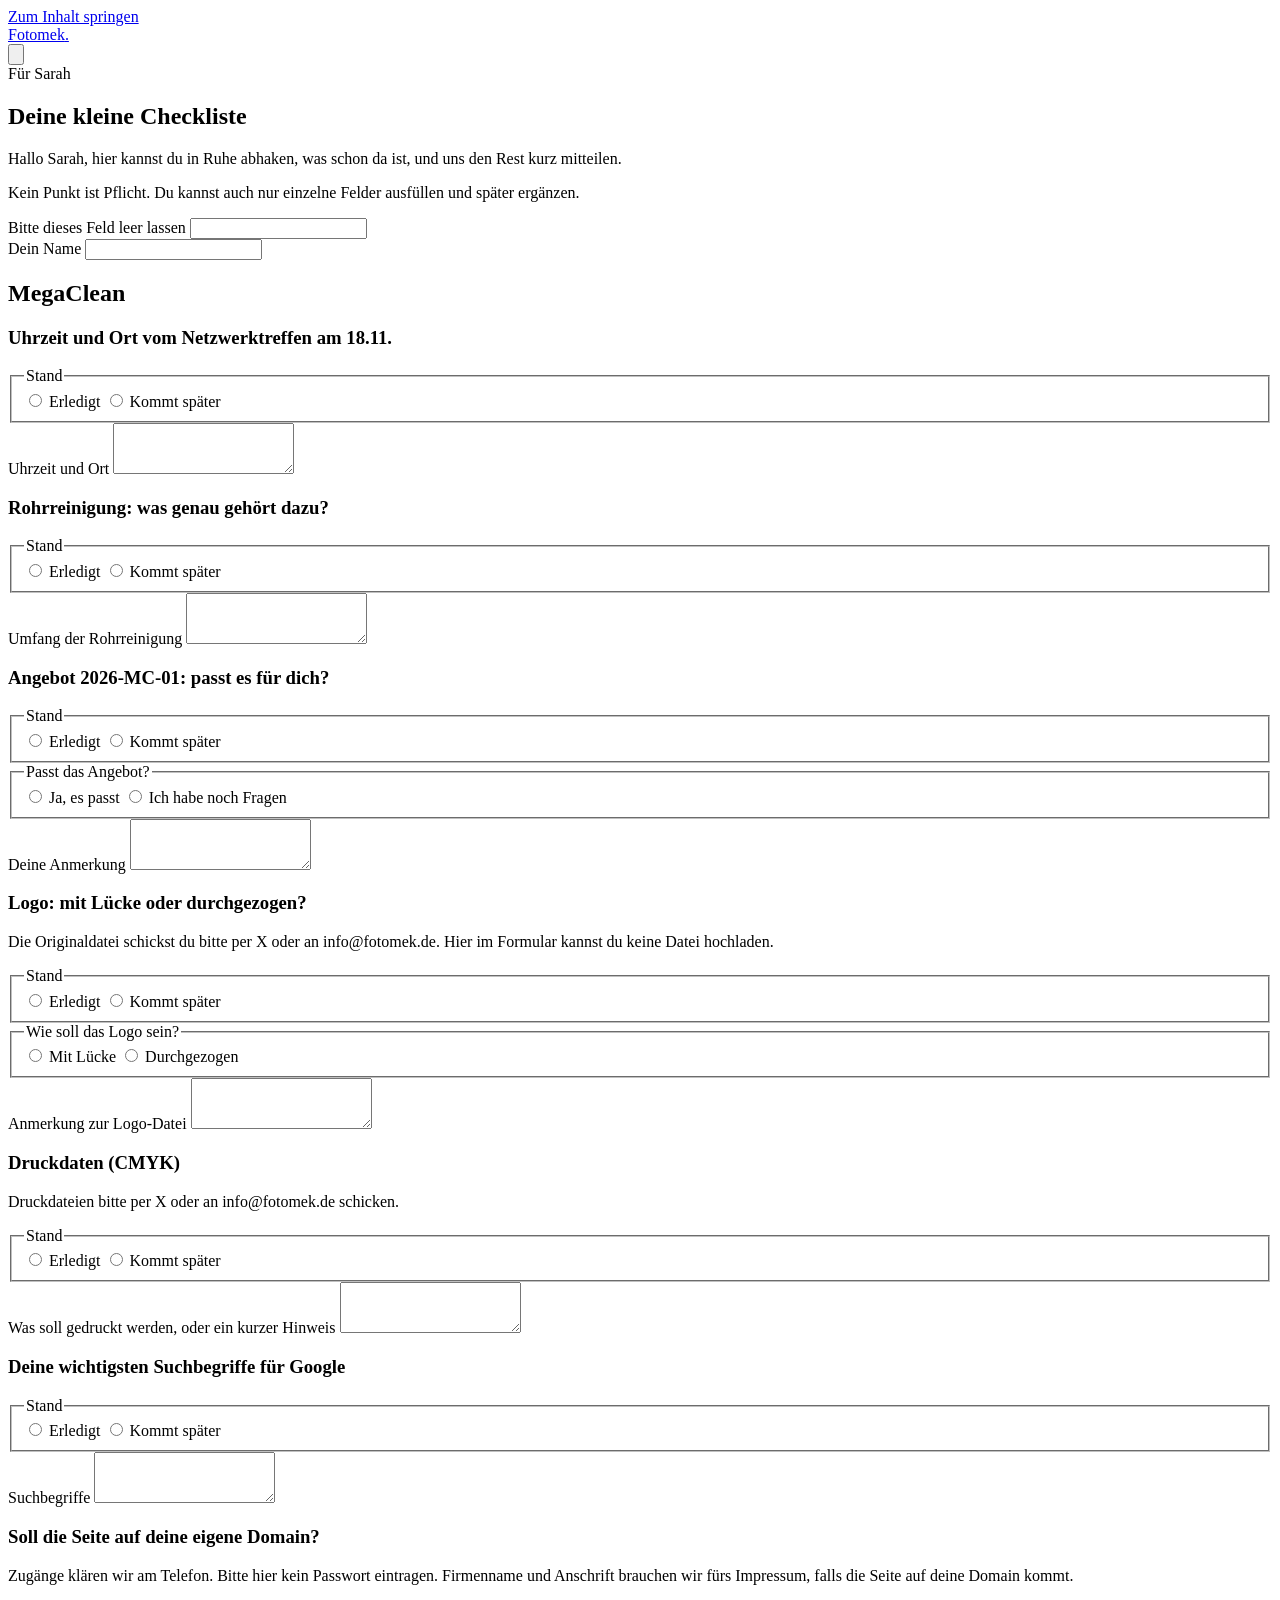
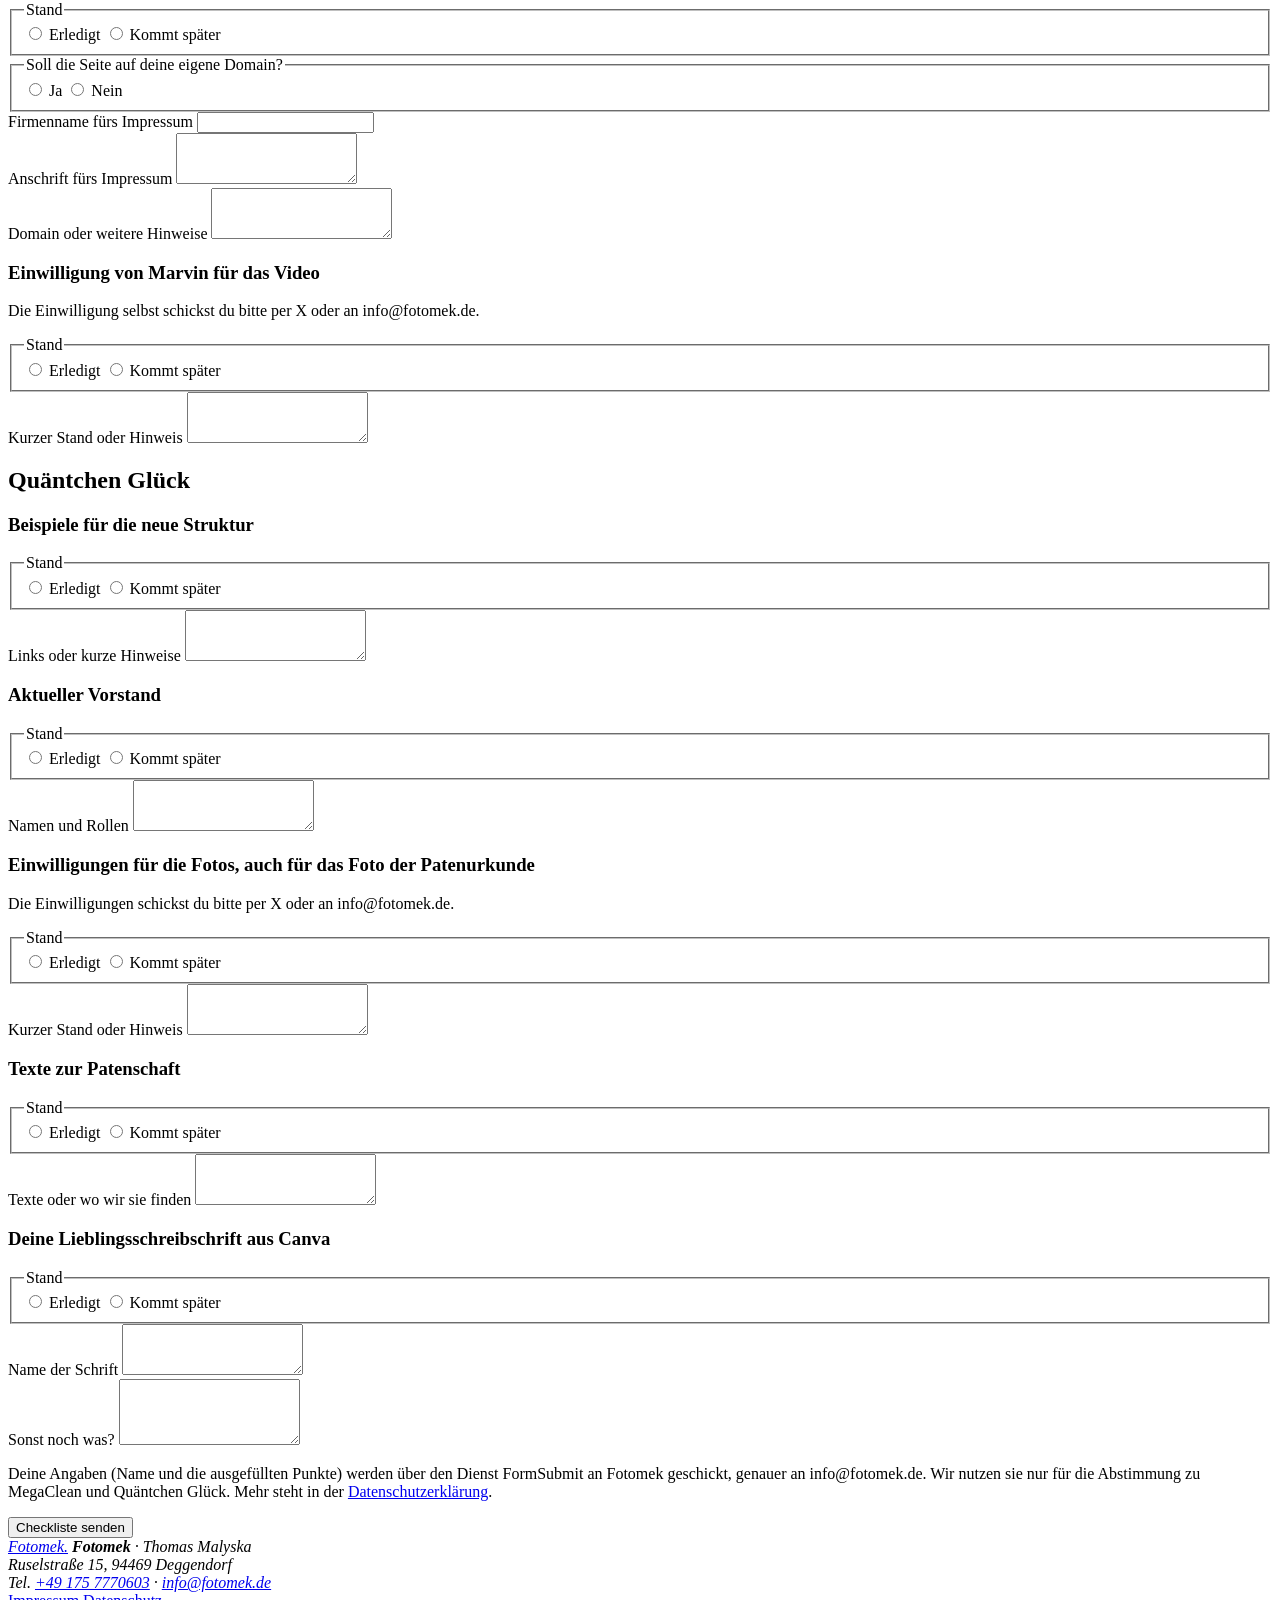
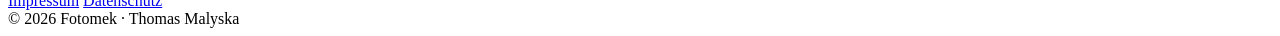
==== sarah-checkliste/index.html @ 7efbed42 "Checkliste-Formular für Sarah unter /sarah-checkliste/ (noindex, FormSubmit an info@fotomek.de)." ====
<!DOCTYPE html>
<html lang="de">
<head>
<meta charset="utf-8">
<meta name="viewport" content="width=device-width, initial-scale=1, viewport-fit=cover">
<title>Checkliste für Sarah | Fotomek</title>
<meta name="description" content="Checkliste von Fotomek für Sarah zu MegaClean und Quäntchen Glück.">
<meta name="robots" content="noindex">
<meta name="color-scheme" content="light">
<meta name="theme-color" content="#fcfcfb">
<link rel="canonical" href="https://fotomek.github.io/fotomek-vorschau/sarah-checkliste/">
<link rel="icon" href="data:image/svg+xml,%3Csvg xmlns='http://www.w3.org/2000/svg' viewBox='0 0 32 32'%3E%3Crect width='32' height='32' rx='7' fill='%23111213'/%3E%3Ctext x='16' y='23' text-anchor='middle' font-family='Georgia%2Cserif' font-size='21' font-weight='700' fill='%23d1ab14'%3EF%3C/text%3E%3C/svg%3E">
<link rel="preload" href="/fotomek-vorschau/fonts/inter-latin.woff2" as="font" type="font/woff2" crossorigin>
<link rel="preload" href="/fotomek-vorschau/fonts/sora-latin.woff2" as="font" type="font/woff2" crossorigin>
<link rel="stylesheet" href="/fotomek-vorschau/assets/site.css">
<link rel="stylesheet" href="/fotomek-vorschau/assets/variante.css">
<link rel="stylesheet" href="/fotomek-vorschau/assets/farben.css">
<link rel="stylesheet" href="/fotomek-vorschau/assets/kontaktformular.css">
<link rel="stylesheet" href="/fotomek-vorschau/sarah-checkliste/checkliste.css">
<script>document.documentElement.classList.add('js');</script>
</head>
<body>
<a class="skip" href="#main">Zum Inhalt springen</a>
<header class="site" id="top">
  <div class="wrap nav">
    <a class="logo" href="https://fotomek.de/" aria-label="Fotomek, zur Website">Fotomek<span>.</span></a>
    <div class="nav-r">
      <button type="button" class="icon-btn theme-toggle" aria-pressed="false" aria-label="Dunkle Darstellung einschalten" title="Hell/Dunkel"><svg viewBox="0 0 24 24" fill="none" stroke="currentColor" stroke-width="1.6" stroke-linecap="round" stroke-linejoin="round" aria-hidden="true" focusable="false" class="i-moon"><path d="M20 14.5A8 8 0 0 1 9.5 4a8 8 0 1 0 10.5 10.5z"/></svg><svg viewBox="0 0 24 24" fill="none" stroke="currentColor" stroke-width="1.6" stroke-linecap="round" stroke-linejoin="round" aria-hidden="true" focusable="false" class="i-sun"><circle cx="12" cy="12" r="4"/><path d="M12 2v2M12 20v2M2 12h2M20 12h2M4.9 4.9l1.4 1.4M17.7 17.7l1.4 1.4M4.9 19.1l1.4-1.4M17.7 6.3l1.4-1.4"/></svg></button>
    </div>
  </div>
</header>
<main id="main" class="cl-main">
<section class="page-hero">
  <div class="wrap">
    <span class="eyebrow">Für Sarah</span>
    <h1>Deine kleine Checkliste</h1>
    <p class="lead">Hallo Sarah, hier kannst du in Ruhe abhaken, was schon da ist, und uns den Rest kurz mitteilen.</p>
    <p class="cl-note">Kein Punkt ist Pflicht. Du kannst auch nur einzelne Felder ausfüllen und später ergänzen.</p>
  </div>
</section>
<section>
  <div class="wrap">
    <form class="kform cl-form" action="https://formsubmit.co/info@fotomek.de" method="POST" accept-charset="UTF-8">
      <input type="hidden" name="_next" value="https://fotomek.github.io/fotomek-vorschau/sarah-checkliste/danke/">
      <input type="hidden" name="_subject" value="Checkliste von Sarah, MegaClean und Quäntchen Glück">
      <input type="hidden" name="_template" value="table">
      <input type="hidden" name="_captcha" value="false">
      <input type="hidden" name="Formular" value="https://fotomek.github.io/fotomek-vorschau/sarah-checkliste/">
      <div class="hp" aria-hidden="true">
        <label for="cl-honey">Bitte dieses Feld leer lassen</label>
        <input id="cl-honey" type="text" name="_honey" tabindex="-1" autocomplete="off">
      </div>

      <div class="field">
        <label for="cl-name">Dein Name</label>
        <input id="cl-name" name="Name" type="text" autocomplete="name" maxlength="120">
      </div>

      <div class="cl-block">
        <h2>MegaClean</h2>
  <article class="cl-item">
    <h3>Uhrzeit und Ort vom Netzwerktreffen am 18.11.</h3>
    <fieldset class="seg">
      <legend>Stand</legend>
      <div class="seg-opts">
        <label><input type="radio" name="MC Netzwerktreffen Stand" value="Erledigt"> Erledigt</label>
        <label><input type="radio" name="MC Netzwerktreffen Stand" value="Kommt später"> Kommt später</label>
      </div>
    </fieldset>
    <div class="field">
      <label for="mc-netzwerk">Uhrzeit und Ort</label>
      <textarea id="mc-netzwerk" name="MC Netzwerktreffen Angaben" rows="3"></textarea>
    </div>
  </article>
  <article class="cl-item">
    <h3>Rohrreinigung: was genau gehört dazu?</h3>
    <fieldset class="seg">
      <legend>Stand</legend>
      <div class="seg-opts">
        <label><input type="radio" name="MC Rohrreinigung Stand" value="Erledigt"> Erledigt</label>
        <label><input type="radio" name="MC Rohrreinigung Stand" value="Kommt später"> Kommt später</label>
      </div>
    </fieldset>
    <div class="field">
      <label for="mc-rohr">Umfang der Rohrreinigung</label>
      <textarea id="mc-rohr" name="MC Rohrreinigung Angaben" rows="3"></textarea>
    </div>
  </article>
  <article class="cl-item">
    <h3>Angebot 2026-MC-01: passt es für dich?</h3>
    <fieldset class="seg">
      <legend>Stand</legend>
      <div class="seg-opts">
        <label><input type="radio" name="MC Angebot 2026-MC-01 Stand" value="Erledigt"> Erledigt</label>
        <label><input type="radio" name="MC Angebot 2026-MC-01 Stand" value="Kommt später"> Kommt später</label>
      </div>
    </fieldset>
    <fieldset class="seg">
      <legend>Passt das Angebot?</legend>
      <div class="seg-opts">
        <label><input type="radio" name="MC Angebot 2026-MC-01 Entscheidung" value="Ja"> Ja, es passt</label>
        <label><input type="radio" name="MC Angebot 2026-MC-01 Entscheidung" value="Fragen"> Ich habe noch Fragen</label>
      </div>
    </fieldset>
    <div class="field">
      <label for="mc-angebot">Deine Anmerkung</label>
      <textarea id="mc-angebot" name="MC Angebot 2026-MC-01 Angaben" rows="3"></textarea>
    </div>
  </article>
  <article class="cl-item">
    <h3>Logo: mit Lücke oder durchgezogen?</h3>
    <p class="cl-hint">Die Originaldatei schickst du bitte per X oder an info@fotomek.de. Hier im Formular kannst du keine Datei hochladen.</p>
    <fieldset class="seg">
      <legend>Stand</legend>
      <div class="seg-opts">
        <label><input type="radio" name="MC Logo Stand" value="Erledigt"> Erledigt</label>
        <label><input type="radio" name="MC Logo Stand" value="Kommt später"> Kommt später</label>
      </div>
    </fieldset>
    <fieldset class="seg">
      <legend>Wie soll das Logo sein?</legend>
      <div class="seg-opts">
        <label><input type="radio" name="MC Logo Variante" value="Mit Lücke"> Mit Lücke</label>
        <label><input type="radio" name="MC Logo Variante" value="Durchgezogen"> Durchgezogen</label>
      </div>
    </fieldset>
    <div class="field">
      <label for="mc-logo">Anmerkung zur Logo-Datei</label>
      <textarea id="mc-logo" name="MC Logo Angaben" rows="3"></textarea>
    </div>
  </article>
  <article class="cl-item">
    <h3>Druckdaten (CMYK)</h3>
    <p class="cl-hint">Druckdateien bitte per X oder an info@fotomek.de schicken.</p>
    <fieldset class="seg">
      <legend>Stand</legend>
      <div class="seg-opts">
        <label><input type="radio" name="MC Druckdaten Stand" value="Erledigt"> Erledigt</label>
        <label><input type="radio" name="MC Druckdaten Stand" value="Kommt später"> Kommt später</label>
      </div>
    </fieldset>
    <div class="field">
      <label for="mc-druck">Was soll gedruckt werden, oder ein kurzer Hinweis</label>
      <textarea id="mc-druck" name="MC Druckdaten Angaben" rows="3"></textarea>
    </div>
  </article>
  <article class="cl-item">
    <h3>Deine wichtigsten Suchbegriffe für Google</h3>
    <fieldset class="seg">
      <legend>Stand</legend>
      <div class="seg-opts">
        <label><input type="radio" name="MC Suchbegriffe Stand" value="Erledigt"> Erledigt</label>
        <label><input type="radio" name="MC Suchbegriffe Stand" value="Kommt später"> Kommt später</label>
      </div>
    </fieldset>
    <div class="field">
      <label for="mc-seo">Suchbegriffe</label>
      <textarea id="mc-seo" name="MC Suchbegriffe Angaben" rows="3"></textarea>
    </div>
  </article>
  <article class="cl-item">
    <h3>Soll die Seite auf deine eigene Domain?</h3>
    <p class="cl-hint">Zugänge klären wir am Telefon. Bitte hier kein Passwort eintragen. Firmenname und Anschrift brauchen wir fürs Impressum, falls die Seite auf deine Domain kommt.</p>
    <fieldset class="seg">
      <legend>Stand</legend>
      <div class="seg-opts">
        <label><input type="radio" name="MC Domain Stand" value="Erledigt"> Erledigt</label>
        <label><input type="radio" name="MC Domain Stand" value="Kommt später"> Kommt später</label>
      </div>
    </fieldset>
    <fieldset class="seg">
      <legend>Soll die Seite auf deine eigene Domain?</legend>
      <div class="seg-opts">
        <label><input type="radio" name="MC Eigene Domain" value="Ja"> Ja</label>
        <label><input type="radio" name="MC Eigene Domain" value="Nein"> Nein</label>
      </div>
    </fieldset>
    <div class="field">
      <label for="mc-firma">Firmenname fürs Impressum</label>
      <input id="mc-firma" name="MC Firmenname Impressum" type="text" autocomplete="organization" maxlength="200">
    </div>
    <div class="field">
      <label for="mc-anschrift">Anschrift fürs Impressum</label>
      <textarea id="mc-anschrift" name="MC Anschrift Impressum" rows="3" autocomplete="street-address"></textarea>
    </div>
    <div class="field">
      <label for="mc-domain">Domain oder weitere Hinweise</label>
      <textarea id="mc-domain" name="MC Domain Angaben" rows="3"></textarea>
    </div>
  </article>
  <article class="cl-item">
    <h3>Einwilligung von Marvin für das Video</h3>
    <p class="cl-hint">Die Einwilligung selbst schickst du bitte per X oder an info@fotomek.de.</p>
    <fieldset class="seg">
      <legend>Stand</legend>
      <div class="seg-opts">
        <label><input type="radio" name="MC Einwilligung Marvin Stand" value="Erledigt"> Erledigt</label>
        <label><input type="radio" name="MC Einwilligung Marvin Stand" value="Kommt später"> Kommt später</label>
      </div>
    </fieldset>
    <div class="field">
      <label for="mc-marvin">Kurzer Stand oder Hinweis</label>
      <textarea id="mc-marvin" name="MC Einwilligung Marvin Angaben" rows="3"></textarea>
    </div>
  </article>
      </div>

      <div class="cl-block">
        <h2>Quäntchen Glück</h2>
  <article class="cl-item">
    <h3>Beispiele für die neue Struktur</h3>
    <fieldset class="seg">
      <legend>Stand</legend>
      <div class="seg-opts">
        <label><input type="radio" name="QG Struktur Stand" value="Erledigt"> Erledigt</label>
        <label><input type="radio" name="QG Struktur Stand" value="Kommt später"> Kommt später</label>
      </div>
    </fieldset>
    <div class="field">
      <label for="qg-struktur">Links oder kurze Hinweise</label>
      <textarea id="qg-struktur" name="QG Struktur Angaben" rows="3"></textarea>
    </div>
  </article>
  <article class="cl-item">
    <h3>Aktueller Vorstand</h3>
    <fieldset class="seg">
      <legend>Stand</legend>
      <div class="seg-opts">
        <label><input type="radio" name="QG Vorstand Stand" value="Erledigt"> Erledigt</label>
        <label><input type="radio" name="QG Vorstand Stand" value="Kommt später"> Kommt später</label>
      </div>
    </fieldset>
    <div class="field">
      <label for="qg-vorstand">Namen und Rollen</label>
      <textarea id="qg-vorstand" name="QG Vorstand Angaben" rows="3"></textarea>
    </div>
  </article>
  <article class="cl-item">
    <h3>Einwilligungen für die Fotos, auch für das Foto der Patenurkunde</h3>
    <p class="cl-hint">Die Einwilligungen schickst du bitte per X oder an info@fotomek.de.</p>
    <fieldset class="seg">
      <legend>Stand</legend>
      <div class="seg-opts">
        <label><input type="radio" name="QG Einwilligungen Stand" value="Erledigt"> Erledigt</label>
        <label><input type="radio" name="QG Einwilligungen Stand" value="Kommt später"> Kommt später</label>
      </div>
    </fieldset>
    <div class="field">
      <label for="qg-einwilligung">Kurzer Stand oder Hinweis</label>
      <textarea id="qg-einwilligung" name="QG Einwilligungen Angaben" rows="3"></textarea>
    </div>
  </article>
  <article class="cl-item">
    <h3>Texte zur Patenschaft</h3>
    <fieldset class="seg">
      <legend>Stand</legend>
      <div class="seg-opts">
        <label><input type="radio" name="QG Patenschaftstexte Stand" value="Erledigt"> Erledigt</label>
        <label><input type="radio" name="QG Patenschaftstexte Stand" value="Kommt später"> Kommt später</label>
      </div>
    </fieldset>
    <div class="field">
      <label for="qg-patenschaft">Texte oder wo wir sie finden</label>
      <textarea id="qg-patenschaft" name="QG Patenschaftstexte Angaben" rows="3"></textarea>
    </div>
  </article>
  <article class="cl-item">
    <h3>Deine Lieblingsschreibschrift aus Canva</h3>
    <fieldset class="seg">
      <legend>Stand</legend>
      <div class="seg-opts">
        <label><input type="radio" name="QG Schreibschrift Stand" value="Erledigt"> Erledigt</label>
        <label><input type="radio" name="QG Schreibschrift Stand" value="Kommt später"> Kommt später</label>
      </div>
    </fieldset>
    <div class="field">
      <label for="qg-schrift">Name der Schrift</label>
      <textarea id="qg-schrift" name="QG Schreibschrift Angaben" rows="3"></textarea>
    </div>
  </article>
      </div>

      <div class="field">
        <label for="cl-sonst">Sonst noch was?</label>
        <textarea id="cl-sonst" name="Sonst noch was" rows="4" maxlength="5000"></textarea>
      </div>

      <p class="privacy">Deine Angaben (Name und die ausgefüllten Punkte) werden über den Dienst FormSubmit an Fotomek geschickt, genauer an info@fotomek.de. Wir nutzen sie nur für die Abstimmung zu MegaClean und Quäntchen Glück. Mehr steht in der <a href="https://fotomek.de/datenschutz/">Datenschutzerklärung</a>.</p>
      <button class="btn" type="submit">Checkliste senden</button>
    </form>
  </div>
</section>
</main>
<footer class="cl-foot">
  <div class="wrap">
    <div class="foot-simple">
      <address class="nap">
        <a class="logo" href="https://fotomek.de/">Fotomek<span>.</span></a>
        <strong>Fotomek</strong> · Thomas Malyska<br>
        Ruselstraße 15, 94469 Deggendorf<br>
        Tel. <a href="tel:+491757770603">+49 175 7770603</a> · <a href="mailto:info@fotomek.de">info@fotomek.de</a>
      </address>
      <nav aria-label="Rechtliches">
        <a href="https://fotomek.de/impressum/">Impressum</a>
        <a href="https://fotomek.de/datenschutz/">Datenschutz</a>
      </nav>
    </div>
    <div class="foot-bottom"><span>© 2026 Fotomek · Thomas Malyska</span></div>
  </div>
</footer>
<script src="/fotomek-vorschau/assets/site.js" defer></script>
</body>
</html>
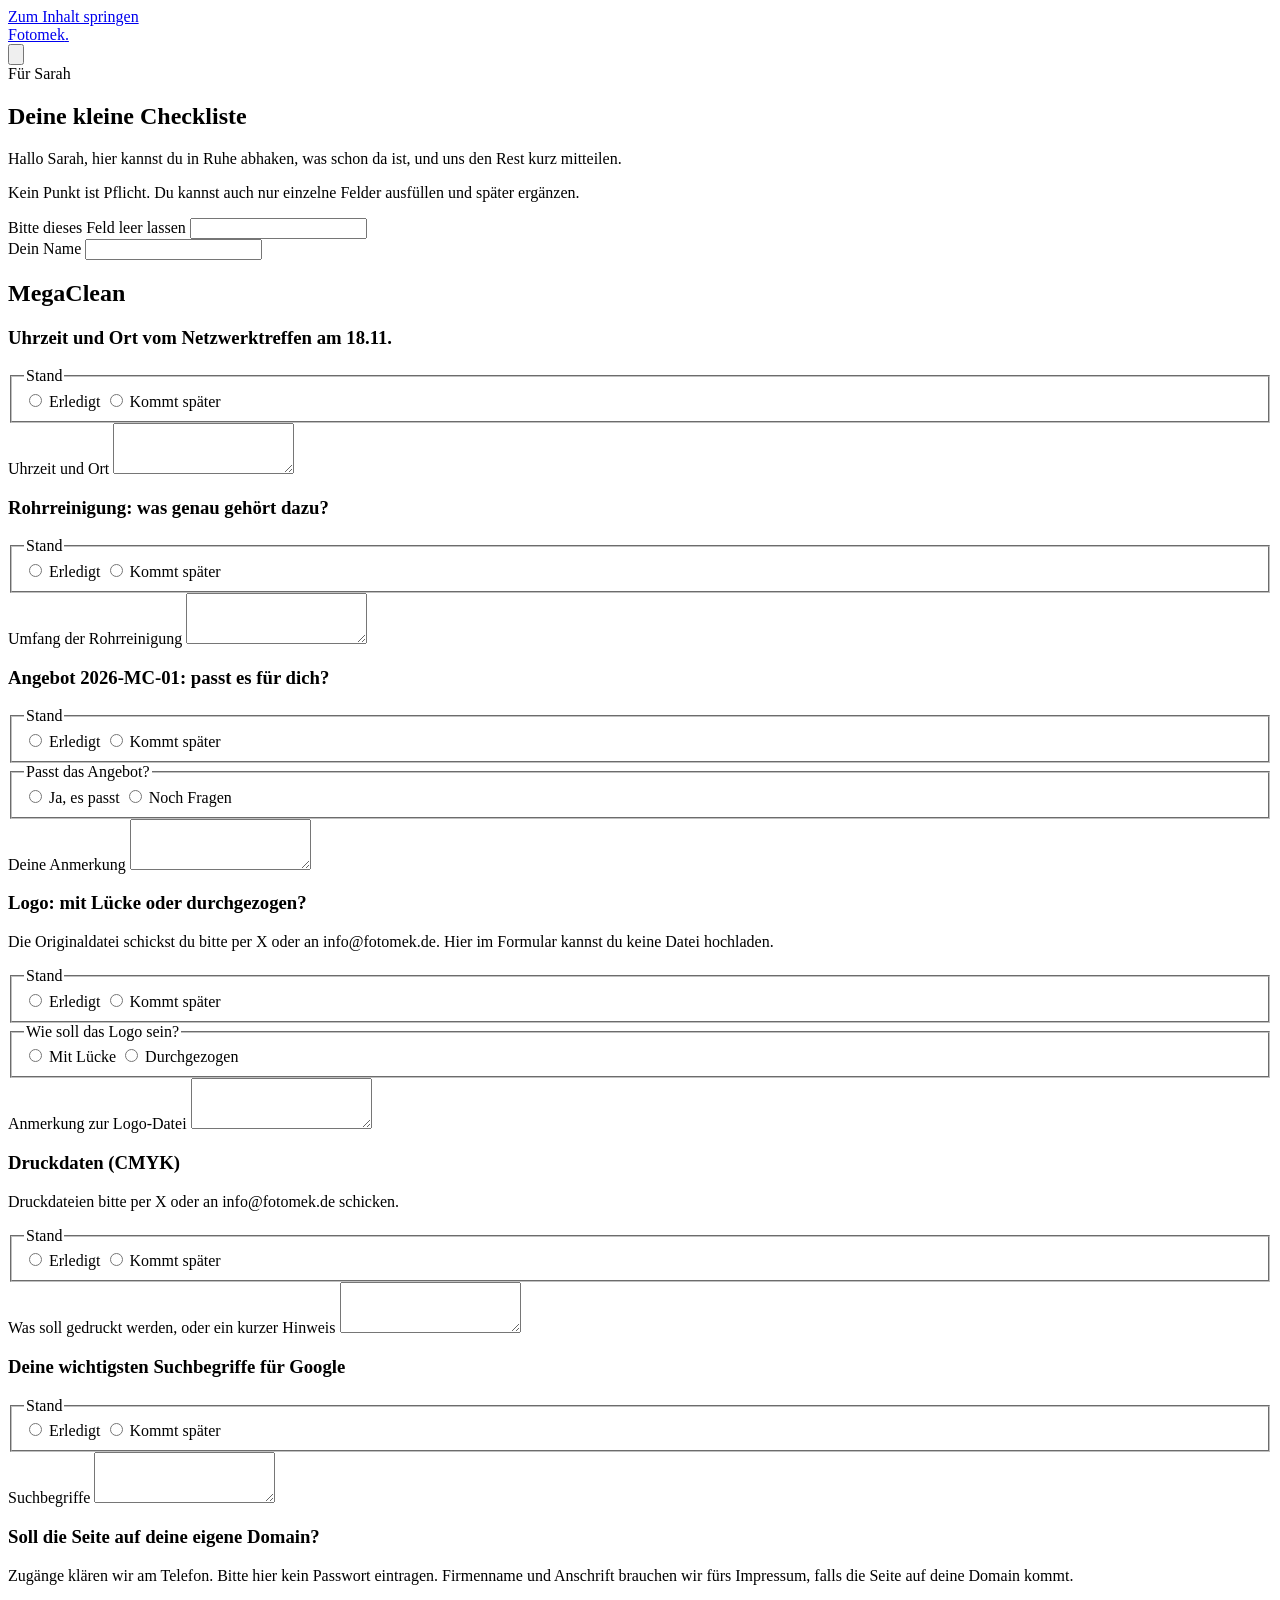
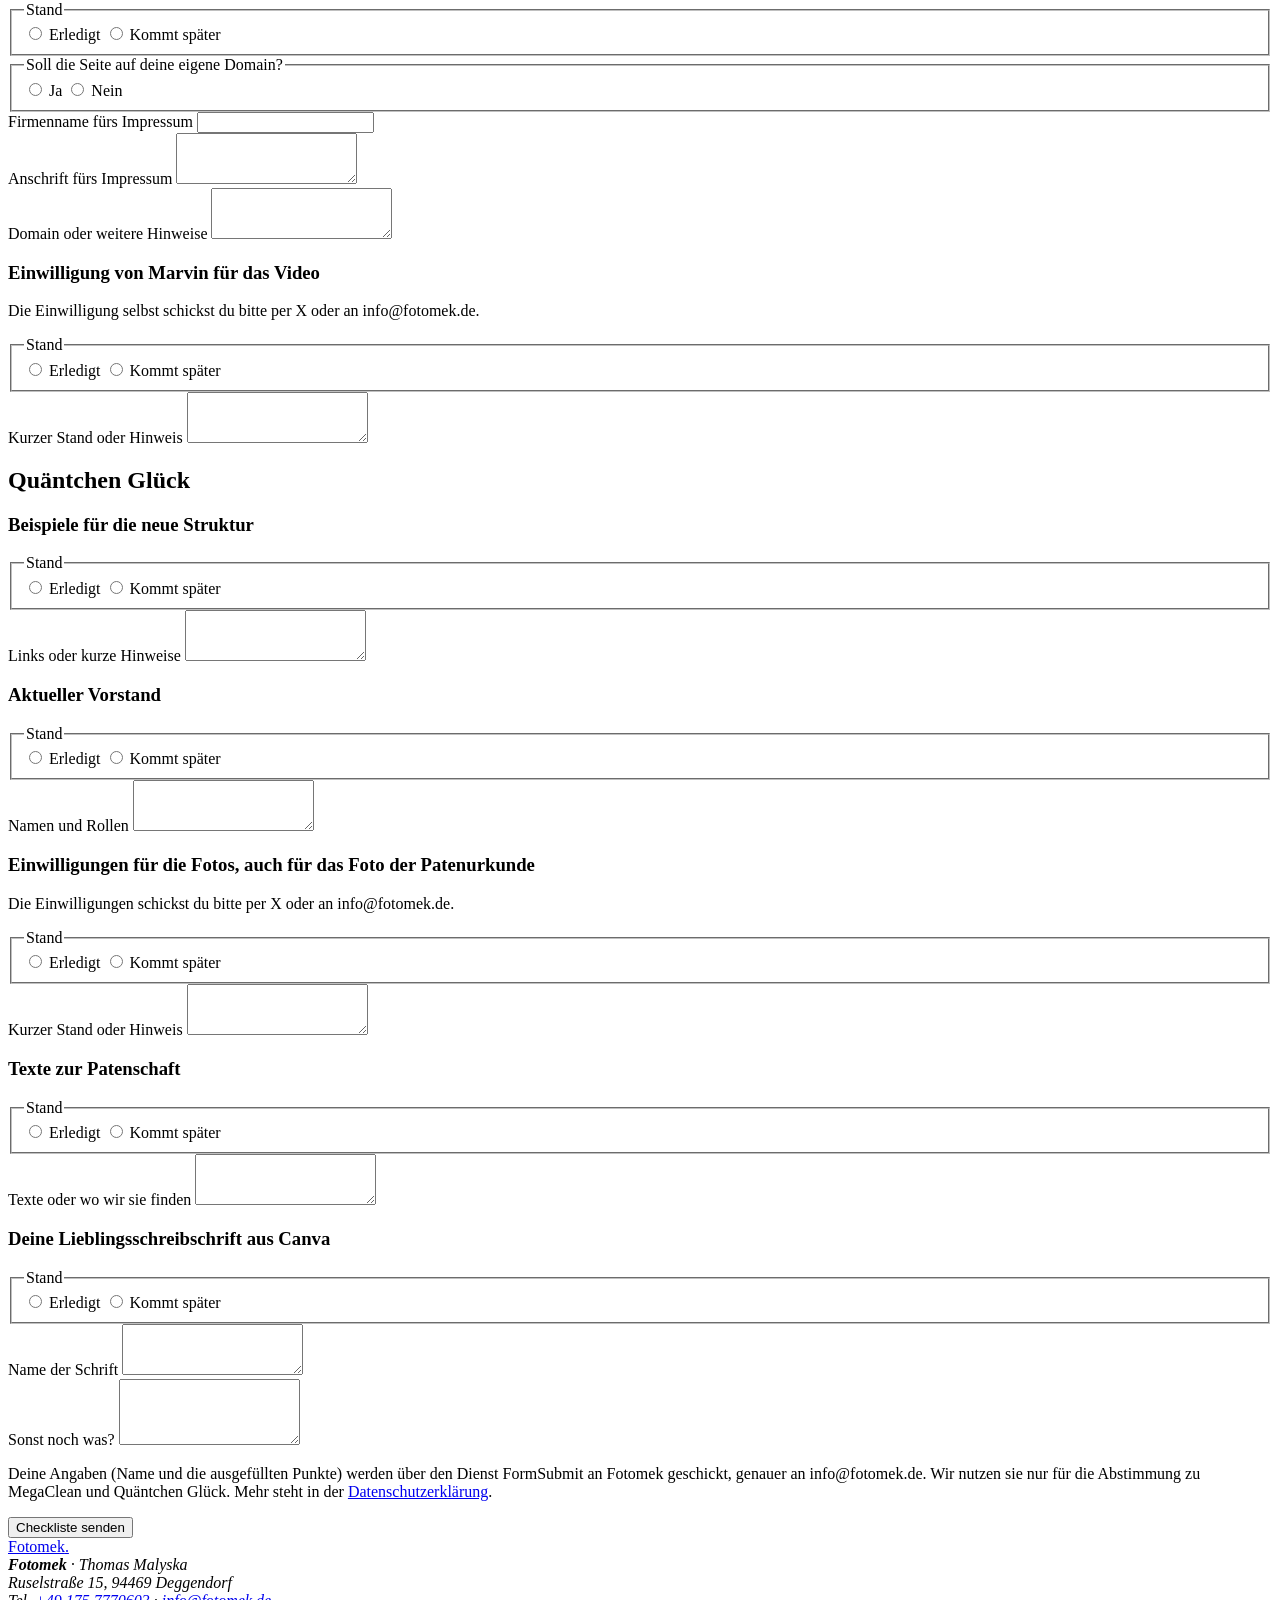
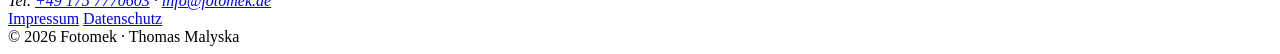
==== commit 28bd4fe8: "Checkliste: Logo in der Fußzeile getrennt, Danke-Seite schmaler, Label „Noch Fragen“." ====
--- a/sarah-checkliste/index.html
+++ b/sarah-checkliste/index.html
@@ -99,7 +99,7 @@
       <legend>Passt das Angebot?</legend>
       <div class="seg-opts">
         <label><input type="radio" name="MC Angebot 2026-MC-01 Entscheidung" value="Ja"> Ja, es passt</label>
-        <label><input type="radio" name="MC Angebot 2026-MC-01 Entscheidung" value="Fragen"> Ich habe noch Fragen</label>
+        <label><input type="radio" name="MC Angebot 2026-MC-01 Entscheidung" value="Fragen"> Noch Fragen</label>
       </div>
     </fieldset>
     <div class="field">
@@ -294,12 +294,14 @@
 <footer class="cl-foot">
   <div class="wrap">
     <div class="foot-simple">
-      <address class="nap">
+      <div>
         <a class="logo" href="https://fotomek.de/">Fotomek<span>.</span></a>
+        <address class="nap">
         <strong>Fotomek</strong> · Thomas Malyska<br>
         Ruselstraße 15, 94469 Deggendorf<br>
         Tel. <a href="tel:+491757770603">+49 175 7770603</a> · <a href="mailto:info@fotomek.de">info@fotomek.de</a>
-      </address>
+        </address>
+      </div>
       <nav aria-label="Rechtliches">
         <a href="https://fotomek.de/impressum/">Impressum</a>
         <a href="https://fotomek.de/datenschutz/">Datenschutz</a>
